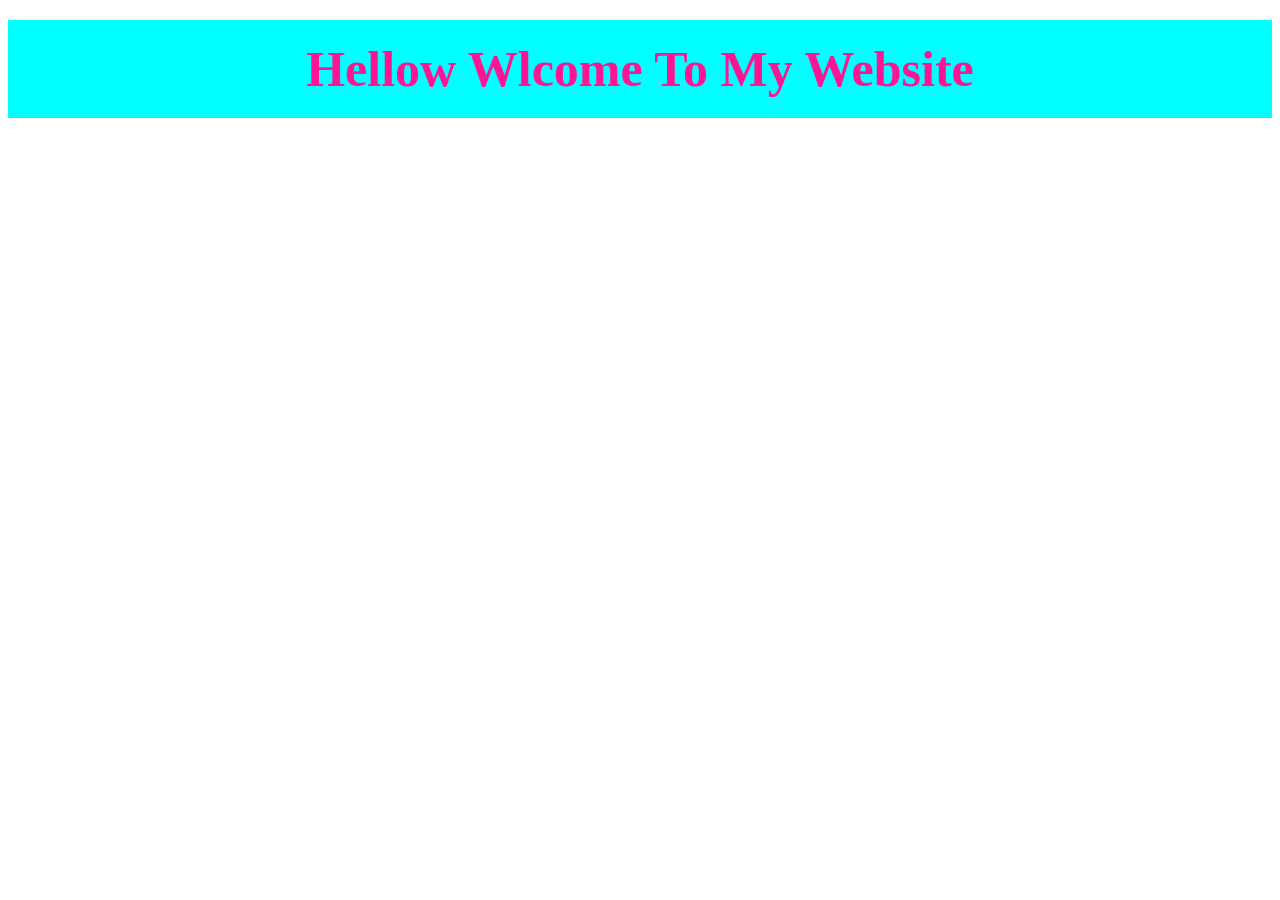
==== index.html @ 4315694c "here we create a new repository is github-learning-bootrap and some new file" ====
<!DOCTYPE html>
<html lang="en">
<head>
    <meta charset="UTF-8">
    <meta name="viewport" content="width=device-width, initial-scale=1.0">
    <title>Document</title>
    <style></style>
    <link href="css/style.css" rel="stylesheet" type="text/css" />
    
</head>
<body>
    <h1>Hellow Wlcome To My Website</h1>
    
</body>
</html>
---- css/style.css ----
h1{
    background-color: aqua;
    color: deeppink;
    text-align: center;
    justify-content: center;
    font-size: 50px;
    padding: 20px;
    margin-top: 20px;
}
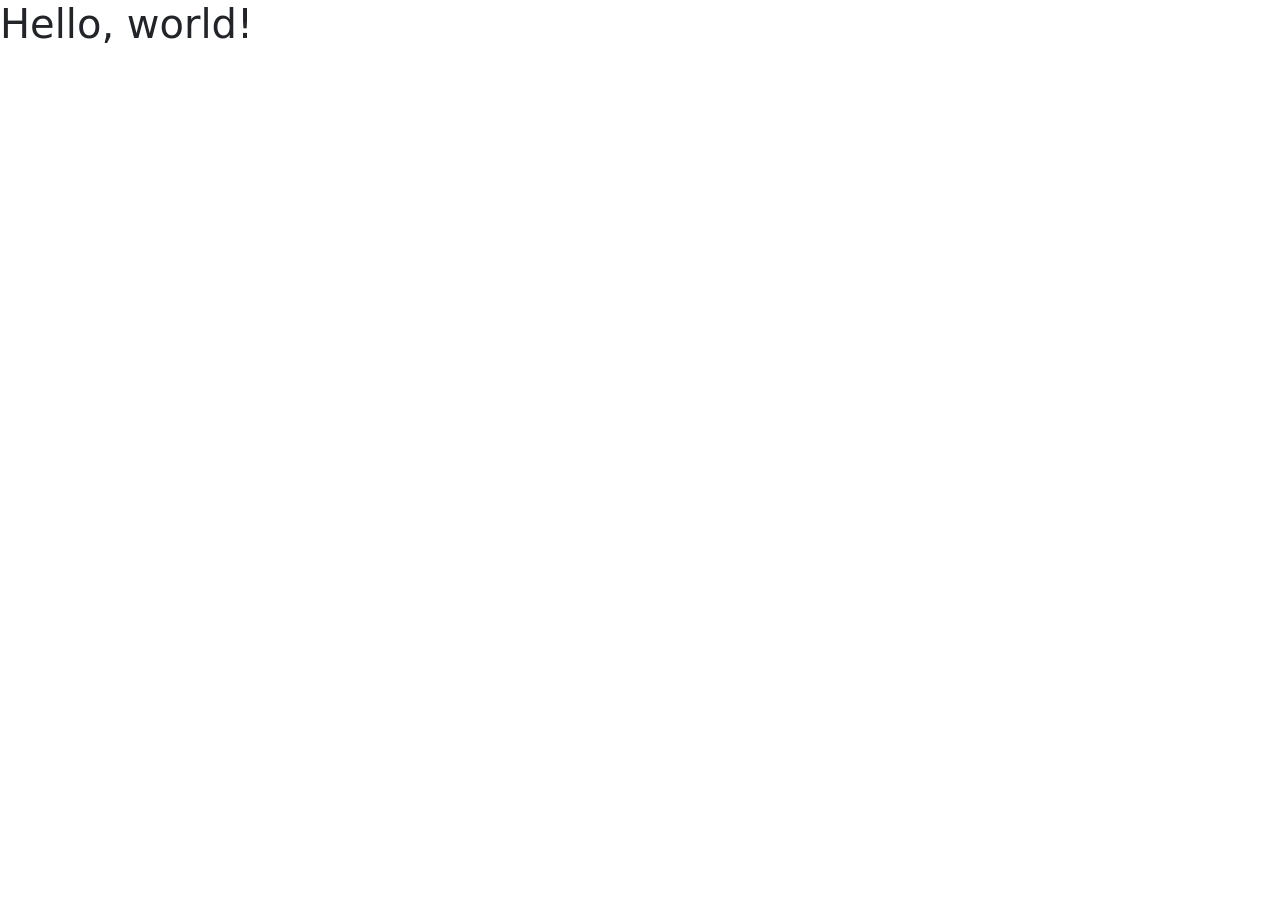
==== commit df493b9c: "here we learn about the bootstrap and grid system and how to use in div" ====
--- a/index.html
+++ b/index.html
@@ -1,15 +1,23 @@
-<!DOCTYPE html>
+<!doctype html>
 <html lang="en">
-<head>
-    <meta charset="UTF-8">
-    <meta name="viewport" content="width=device-width, initial-scale=1.0">
-    <title>Document</title>
-    <style></style>
-    <link href="css/style.css" rel="stylesheet" type="text/css" />
-    
-</head>
-<body>
-    <h1>Hellow Wlcome To My Website</h1>
-    
-</body>
-</html>+  <head>
+    <meta charset="utf-8" />
+    <meta name="viewport" content="width=device-width, initial-scale=1" />
+    <title>Bootstrap demo</title>
+    <link
+      href="https://cdn.jsdelivr.net/npm/bootstrap@5.3.8/dist/css/bootstrap.min.css"
+      rel="stylesheet"
+      integrity="sha384-sRIl4kxILFvY47J16cr9ZwB07vP4J8+LH7qKQnuqkuIAvNWLzeN8tE5YBujZqJLB"
+      crossorigin="anonymous"
+    />
+  </head>
+  <body>
+    <h1>Hello, world!</h1>
+    <script
+      src="https://cdn.jsdelivr.net/npm/bootstrap@5.3.8/dist/js/bootstrap.bundle.min.js"
+      integrity="sha384-FKyoEForCGlyvwx9Hj09JcYn3nv7wiPVlz7YYwJrWVcXK/BmnVDxM+D2scQbITxI"
+      crossorigin="anonymous"
+    ></script>
+  </body>
+</html>
+  
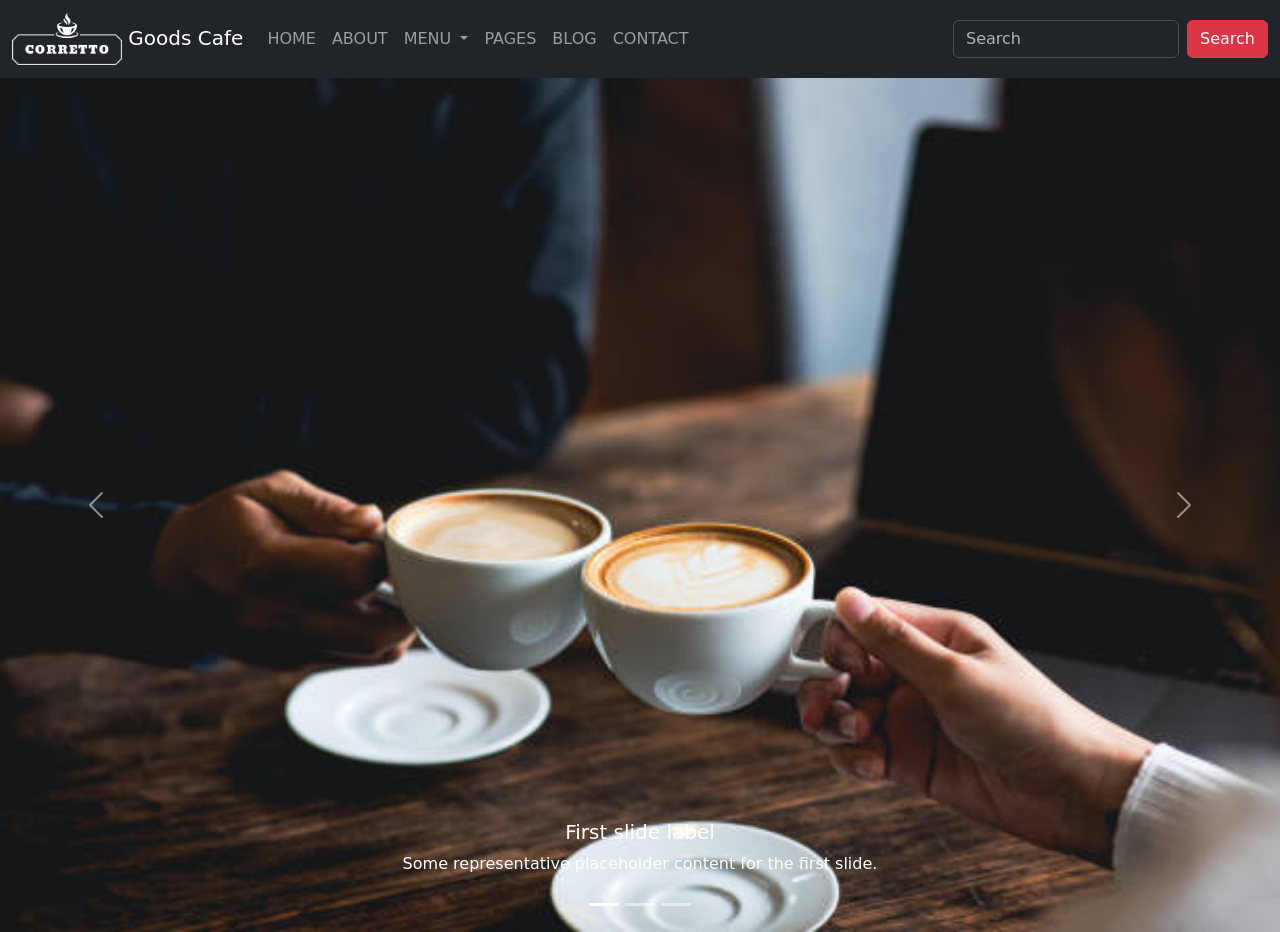
==== commit 5497b873: "here we learn about navbar and slider for today" ====
--- a/index.html
+++ b/index.html
@@ -4,6 +4,7 @@
     <meta charset="utf-8" />
     <meta name="viewport" content="width=device-width, initial-scale=1" />
     <title>Bootstrap demo</title>
+
     <link
       href="https://cdn.jsdelivr.net/npm/bootstrap@5.3.8/dist/css/bootstrap.min.css"
       rel="stylesheet"
@@ -12,7 +13,167 @@
     />
   </head>
   <body>
-    <h1>Hello, world!</h1>
+    <!-- header Start -->
+    <header>
+      <!-- bg-purple  use and give other backgroud color and use  external css-->
+      <nav class="navbar navbar-expand-lg bg-dark" data-bs-theme="dark">
+        <div class="container-fluid">
+          <a class="navbar-brand" href="index.html">
+            <img
+              src="images/logo-light.png"
+              class="img-fluid"
+              alt="Logo"
+              width="110"
+              height="60"
+              class="d-inline-block align-text-top text-white"
+            />
+            Goods Cafe</a
+          >
+          <button
+            class="navbar-toggler"
+            type="button"
+            data-bs-toggle="collapse"
+            data-bs-target="#navbarSupportedContent"
+            aria-controls="navbarSupportedContent"
+            aria-expanded="false"
+            aria-label="Toggle navigation"
+          >
+            <span class="navbar-toggler-icon"></span>
+          </button>
+          <div class="collapse navbar-collapse" id="navbarSupportedContent">
+            <ul class="navbar-nav me-auto mb-2 mb-lg-0">
+              <li class="nav-item">
+                <a class="nav-link" aria-current="page" href="index.html"
+                  >HOME</a
+                >
+              </li>
+              <li class="nav-item">
+                <a class="nav-link" href="about.html">ABOUT</a>
+              </li>
+              <li class="nav-item dropdown">
+                <a
+                  class="nav-link dropdown-toggle"
+                  href="#"
+                  role="button"
+                  data-bs-toggle="dropdown"
+                  aria-expanded="false"
+                >
+                  MENU
+                </a>
+                <ul class="dropdown-menu">
+                  <li>
+                    <a class="dropdown-item" href="gallery.html">Photo</a>
+                  </li>
+                  <li>
+                    <a class="dropdown-item" href="gallery.html">Video</a>
+                  </li>
+                  <li><hr class="dropdown-divider" /></li>
+                </ul>
+              </li>
+              <li class="nav-item">
+                <a class="nav-link" href="services.html">PAGES</a>
+              </li>
+              <li class="nav-item">
+                <a class="nav-link" href="product.html">BLOG</a>
+              </li>
+              <li class="nav-item">
+                <a class="nav-link" href="contact.html">CONTACT</a>
+              </li>
+            </ul>
+            <form class="d-flex" role="search">
+              <input
+                class="form-control me-2"
+                type="search"
+                placeholder="Search"
+                aria-label="Search"
+              />
+              <button class="btn btn-danger" type="submit">Search</button>
+            </form>
+          </div>
+        </div>
+      </nav>
+    </header>
+    <!-- header End -->
+    <!-- Main Start -->
+
+    <main>
+      <!-- Slider Section Start -->
+      <section>
+        <div id="carouselExampleCaptions" class="carousel slide">
+          <div class="carousel-indicators">
+            <button
+              type="button"
+              data-bs-target="#carouselExampleCaptions"
+              data-bs-slide-to="0"
+              class="active"
+              aria-current="true"
+              aria-label="Slide 1"
+            ></button>
+            <button
+              type="button"
+              data-bs-target="#carouselExampleCaptions"
+              data-bs-slide-to="1"
+              aria-label="Slide 2"
+            ></button>
+            <button
+              type="button"
+              data-bs-target="#carouselExampleCaptions"
+              data-bs-slide-to="2"
+              aria-label="Slide 3"
+            ></button>
+          </div>
+          <div class="carousel-inner">
+            <div class="carousel-item active">
+              <img src="images/slider 3.jpg" class="d-block w-100" alt="..." />
+              <div class="carousel-caption d-none d-md-block">
+                <h5>First slide label</h5>
+                <p>
+                  Some representative placeholder content for the first slide.
+                </p>
+              </div>
+            </div>
+            <div class="carousel-item">
+              <img src="images/slider1.jpg" class="d-block w-100" alt="..." />
+              <div class="carousel-caption d-none d-md-block">
+                <h5>Second slide label</h5>
+                <p>
+                  Some representative placeholder content for the second slide.
+                </p>
+              </div>
+            </div>
+            <div class="carousel-item">
+              <img src="images/slider 2.jpg" class="d-block w-100" alt="..." />
+              <div class="carousel-caption d-none d-md-block">
+                <h5>Third slide label</h5>
+                <p>
+                  Some representative placeholder content for the third slide.
+                </p>
+              </div>
+            </div>
+          </div>
+          <button
+            class="carousel-control-prev"
+            type="button"
+            data-bs-target="#carouselExampleCaptions"
+            data-bs-slide="prev"
+          >
+            <span class="carousel-control-prev-icon" aria-hidden="true"></span>
+            <span class="visually-hidden">Previous</span>
+          </button>
+          <button
+            class="carousel-control-next"
+            type="button"
+            data-bs-target="#carouselExampleCaptions"
+            data-bs-slide="next"
+          >
+            <span class="carousel-control-next-icon" aria-hidden="true"></span>
+            <span class="visually-hidden">Next</span>
+          </button>
+        </div>
+      </section>
+    </main>
+    <!-- Main End -->
+
     <script
       src="https://cdn.jsdelivr.net/npm/bootstrap@5.3.8/dist/js/bootstrap.bundle.min.js"
       integrity="sha384-FKyoEForCGlyvwx9Hj09JcYn3nv7wiPVlz7YYwJrWVcXK/BmnVDxM+D2scQbITxI"
@@ -20,4 +181,3 @@
     ></script>
   </body>
 </html>
-  
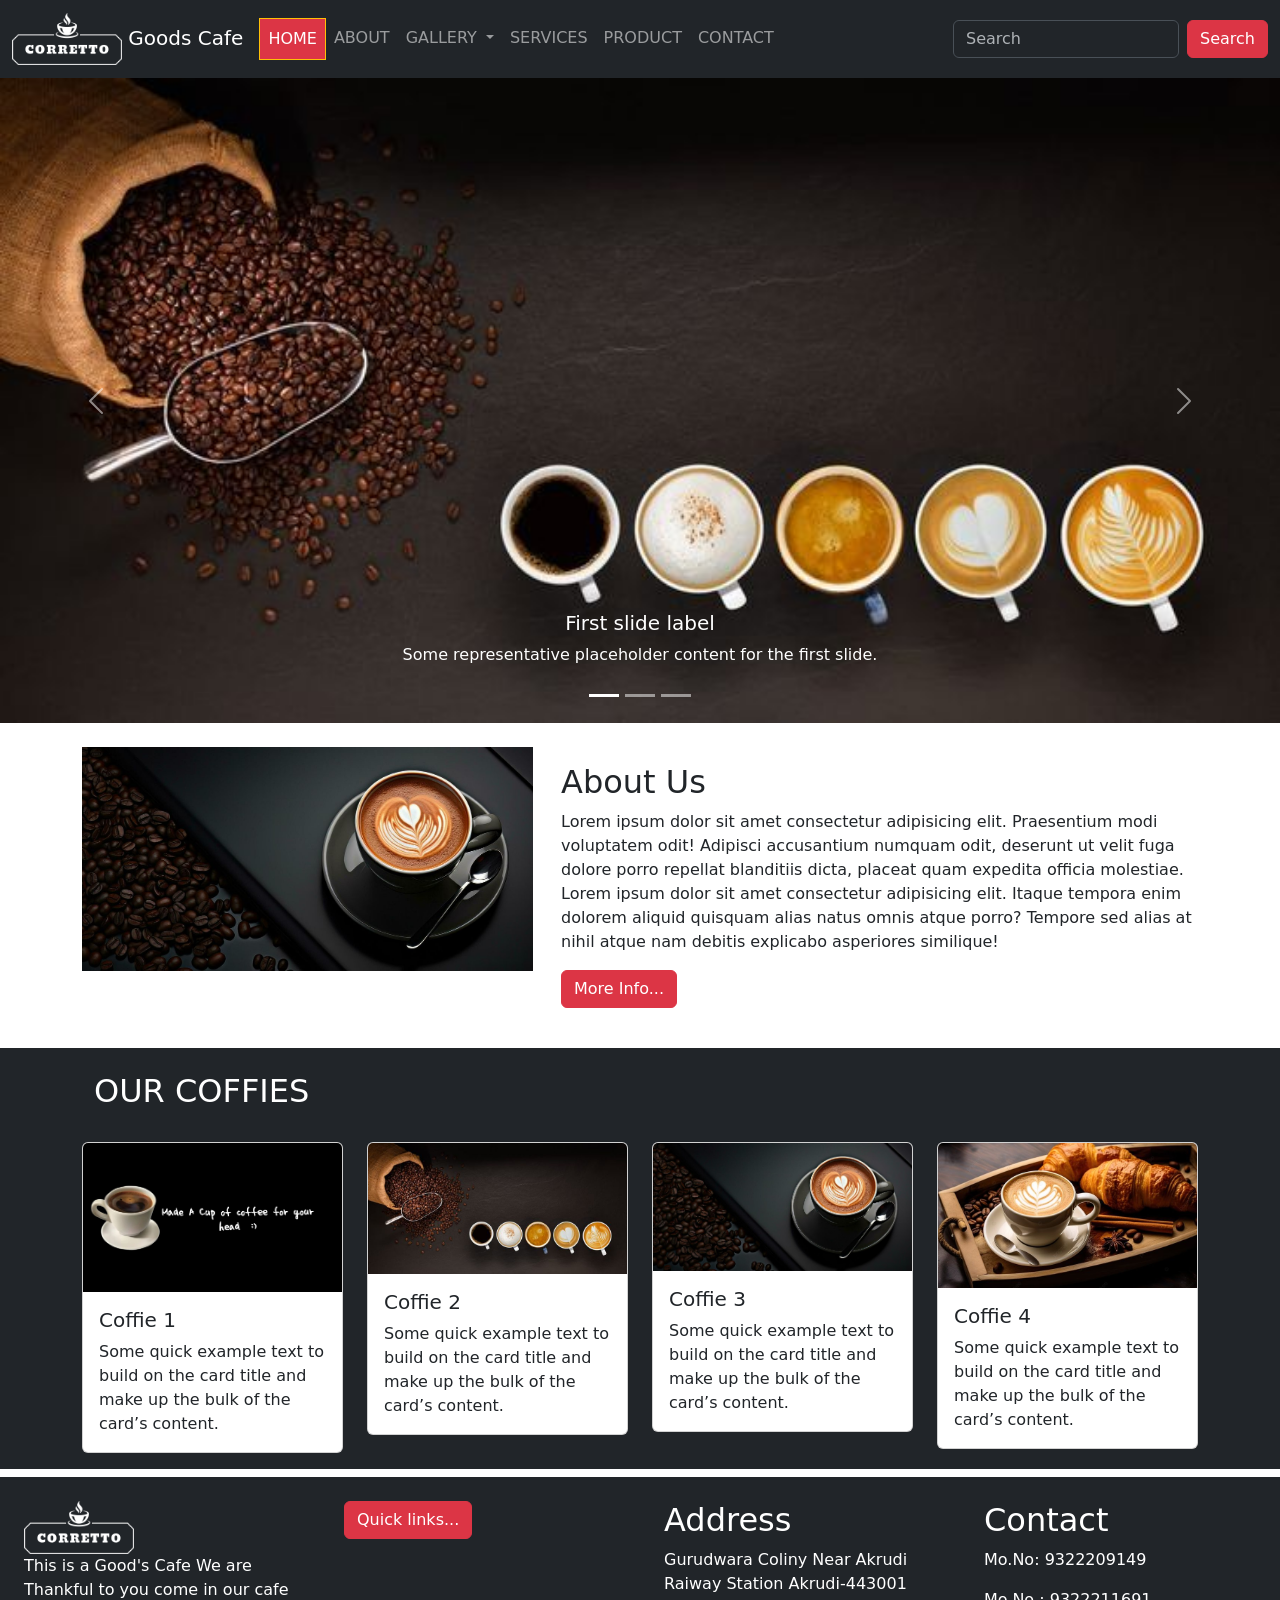
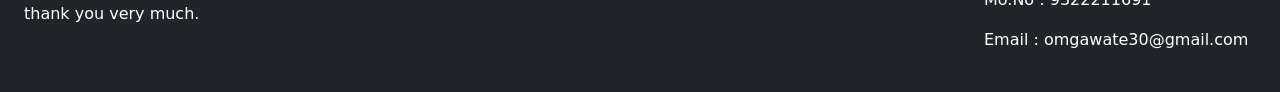
==== commit a948fa4a: "here we learn about the faq's, table and so many new things here" ====
--- a/index.html
+++ b/index.html
@@ -4,6 +4,7 @@
     <meta charset="utf-8" />
     <meta name="viewport" content="width=device-width, initial-scale=1" />
     <title>Bootstrap demo</title>
+    <link href="css/style.css" rel="stylesheet" type="text/css" />
 
     <link
       href="https://cdn.jsdelivr.net/npm/bootstrap@5.3.8/dist/css/bootstrap.min.css"
@@ -43,7 +44,10 @@
           <div class="collapse navbar-collapse" id="navbarSupportedContent">
             <ul class="navbar-nav me-auto mb-2 mb-lg-0">
               <li class="nav-item">
-                <a class="nav-link" aria-current="page" href="index.html"
+                <a
+                  class="nav-link active bg-danger border border-warning"
+                  aria-current="page"
+                  href="index.html"
                   >HOME</a
                 >
               </li>
@@ -58,7 +62,7 @@
                   data-bs-toggle="dropdown"
                   aria-expanded="false"
                 >
-                  MENU
+                  GALLERY
                 </a>
                 <ul class="dropdown-menu">
                   <li>
@@ -71,10 +75,10 @@
                 </ul>
               </li>
               <li class="nav-item">
-                <a class="nav-link" href="services.html">PAGES</a>
-              </li>
-              <li class="nav-item">
-                <a class="nav-link" href="product.html">BLOG</a>
+                <a class="nav-link" href="services.html">SERVICES</a>
+              </li>
+              <li class="nav-item">
+                <a class="nav-link" href="product.html">PRODUCT</a>
               </li>
               <li class="nav-item">
                 <a class="nav-link" href="contact.html">CONTACT</a>
@@ -124,7 +128,11 @@
           </div>
           <div class="carousel-inner">
             <div class="carousel-item active">
-              <img src="images/slider 3.jpg" class="d-block w-100" alt="..." />
+              <img
+                src="images/coffie 2.jpg"
+                class="d-block w-100 img-fluid"
+                alt="..."
+              />
               <div class="carousel-caption d-none d-md-block">
                 <h5>First slide label</h5>
                 <p>
@@ -133,7 +141,11 @@
               </div>
             </div>
             <div class="carousel-item">
-              <img src="images/slider1.jpg" class="d-block w-100" alt="..." />
+              <img
+                src="images/coffie 3.jpg"
+                class="d-block w-100 img-fluid"
+                alt="..."
+              />
               <div class="carousel-caption d-none d-md-block">
                 <h5>Second slide label</h5>
                 <p>
@@ -142,7 +154,11 @@
               </div>
             </div>
             <div class="carousel-item">
-              <img src="images/slider 2.jpg" class="d-block w-100" alt="..." />
+              <img
+                src="images/coffie 7.jpg"
+                class="d-block w-100 img-fluid"
+                alt="..."
+              />
               <div class="carousel-caption d-none d-md-block">
                 <h5>Third slide label</h5>
                 <p>
@@ -171,8 +187,138 @@
           </button>
         </div>
       </section>
+      <!-- slider section End -->
+      <!-- About us section Start -->
+
+      <section class="mt-4">
+        <div class="container">
+          <div class="row">
+            <div class="col-md">
+              <img src="images/coffie 3.jpg" class="img-fluid" />
+            </div>
+            <div class="col-md-7 p-3">
+              <h2>About Us</h2>
+              <p>
+                Lorem ipsum dolor sit amet consectetur adipisicing elit.
+                Praesentium modi voluptatem odit! Adipisci accusantium numquam
+                odit, deserunt ut velit fuga dolore porro repellat blanditiis
+                dicta, placeat quam expedita officia molestiae. Lorem ipsum
+                dolor sit amet consectetur adipisicing elit. Itaque tempora enim
+                dolorem aliquid quisquam alias natus omnis atque porro? Tempore
+                sed alias at nihil atque nam debitis explicabo asperiores
+                similique!
+              </p>
+
+              <a href="about.html">
+                <button class="btn btn-danger">More Info...</button>
+              </a>
+            </div>
+          </div>
+        </div>
+      </section>
+      <!-- About us section End -->
+
+      <!-- product section start -->
+
+      <section class="mt-4 bg-dark">
+        <div class="container pb-3">
+          <div class="row">
+            <h2 class="text-white p-4">OUR COFFIES</h2>
+            <div class="col-md-3">
+              <div class="card">
+                <img src="images/coffie 1.jpg" class="card-img-top" alt="..." />
+                <div class="card-body">
+                  <h5 class="card-title">Coffie 1</h5>
+                  <p class="card-text">
+                    Some quick example text to build on the card title and make
+                    up the bulk of the card’s content.
+                  </p>
+                </div>
+              </div>
+            </div>
+            <div class="col-md-3">
+              <div class="card">
+                <img src="images/coffie 2.jpg" class="card-img-top" alt="..." />
+                <div class="card-body">
+                  <h5 class="card-title">Coffie 2</h5>
+                  <p class="card-text">
+                    Some quick example text to build on the card title and make
+                    up the bulk of the card’s content.
+                  </p>
+                </div>
+              </div>
+            </div>
+            <div class="col-md-3">
+              <div class="card">
+                <img src="images/coffie 3.jpg" class="card-img-top" alt="..." />
+                <div class="card-body">
+                  <h5 class="card-title">Coffie 3</h5>
+                  <p class="card-text">
+                    Some quick example text to build on the card title and make
+                    up the bulk of the card’s content.
+                  </p>
+                </div>
+              </div>
+            </div>
+            <div class="col-md-3">
+              <div class="card">
+                <img src="images/coffie 4.jpg" class="card-img-top" alt="..." />
+                <div class="card-body">
+                  <h5 class="card-title">Coffie 4</h5>
+                  <p class="card-text">
+                    Some quick example text to build on the card title and make
+                    up the bulk of the card’s content.
+                  </p>
+                </div>
+              </div>
+            </div>
+          </div>
+        </div>
+      </section>
+      <!-- product section end -->
     </main>
     <!-- Main End -->
+    <footer>
+      <section class="mt-2">
+        <div class="container-fluid bg-dark text-white">
+          <div class="row">
+            <div class="col-md-3 p-4">
+              <img 
+                src="images/logo-light.png"
+                class="img-fluid"
+                alt="Logo"
+                width="110"
+                height="60"
+                class="d-inline-block align-text-top text-white "
+              />
+              <p>
+                This is a Good's Cafe We are Thankful to you come in our cafe thank
+                you very much.
+              </p>
+            </div>
+            <div class="col-md-3 p-4">
+              <a href="about.html ">
+                <button class="btn btn-danger">Quick links...</button>
+              </a>
+            </div>
+            <div class="col-md-3 p-4">
+              <h2>Address</h2>
+              <p>Gurudwara Coliny Near Akrudi Raiway Station
+                Akrudi-443001
+              </p>
+            </div>
+            <div class="col-md-3 p-4">
+              <h2>Contact</h2>
+              <p>Mo.No: 9322209149
+              </p>
+                <p>Mo.No : 9322211691</p>
+                <p>Email : omgawate30@gmail.com</p>
+             
+            </div>
+          </div>
+        </div>
+      </section>
+    </footer>
 
     <script
       src="https://cdn.jsdelivr.net/npm/bootstrap@5.3.8/dist/js/bootstrap.bundle.min.js"
--- a/css/style.css
+++ b/css/style.css
@@ -0,0 +1,24 @@
+h1{
+    background-color: aqua;
+    color: deeppink;
+    text-align: center;
+    justify-content: center;
+    font-size: 50px;
+    padding: 20px;
+    margin-top: 20px;
+}
+h1:hover{
+    color: violet;
+
+}
+.bg-purple{
+    background-color: darkcyan;
+}
+.nav-item:hover{
+    background-color: coral;
+    border: 2px solid red;
+}
+.card:hover{
+    background-color: burlywood;
+    color: white;
+}
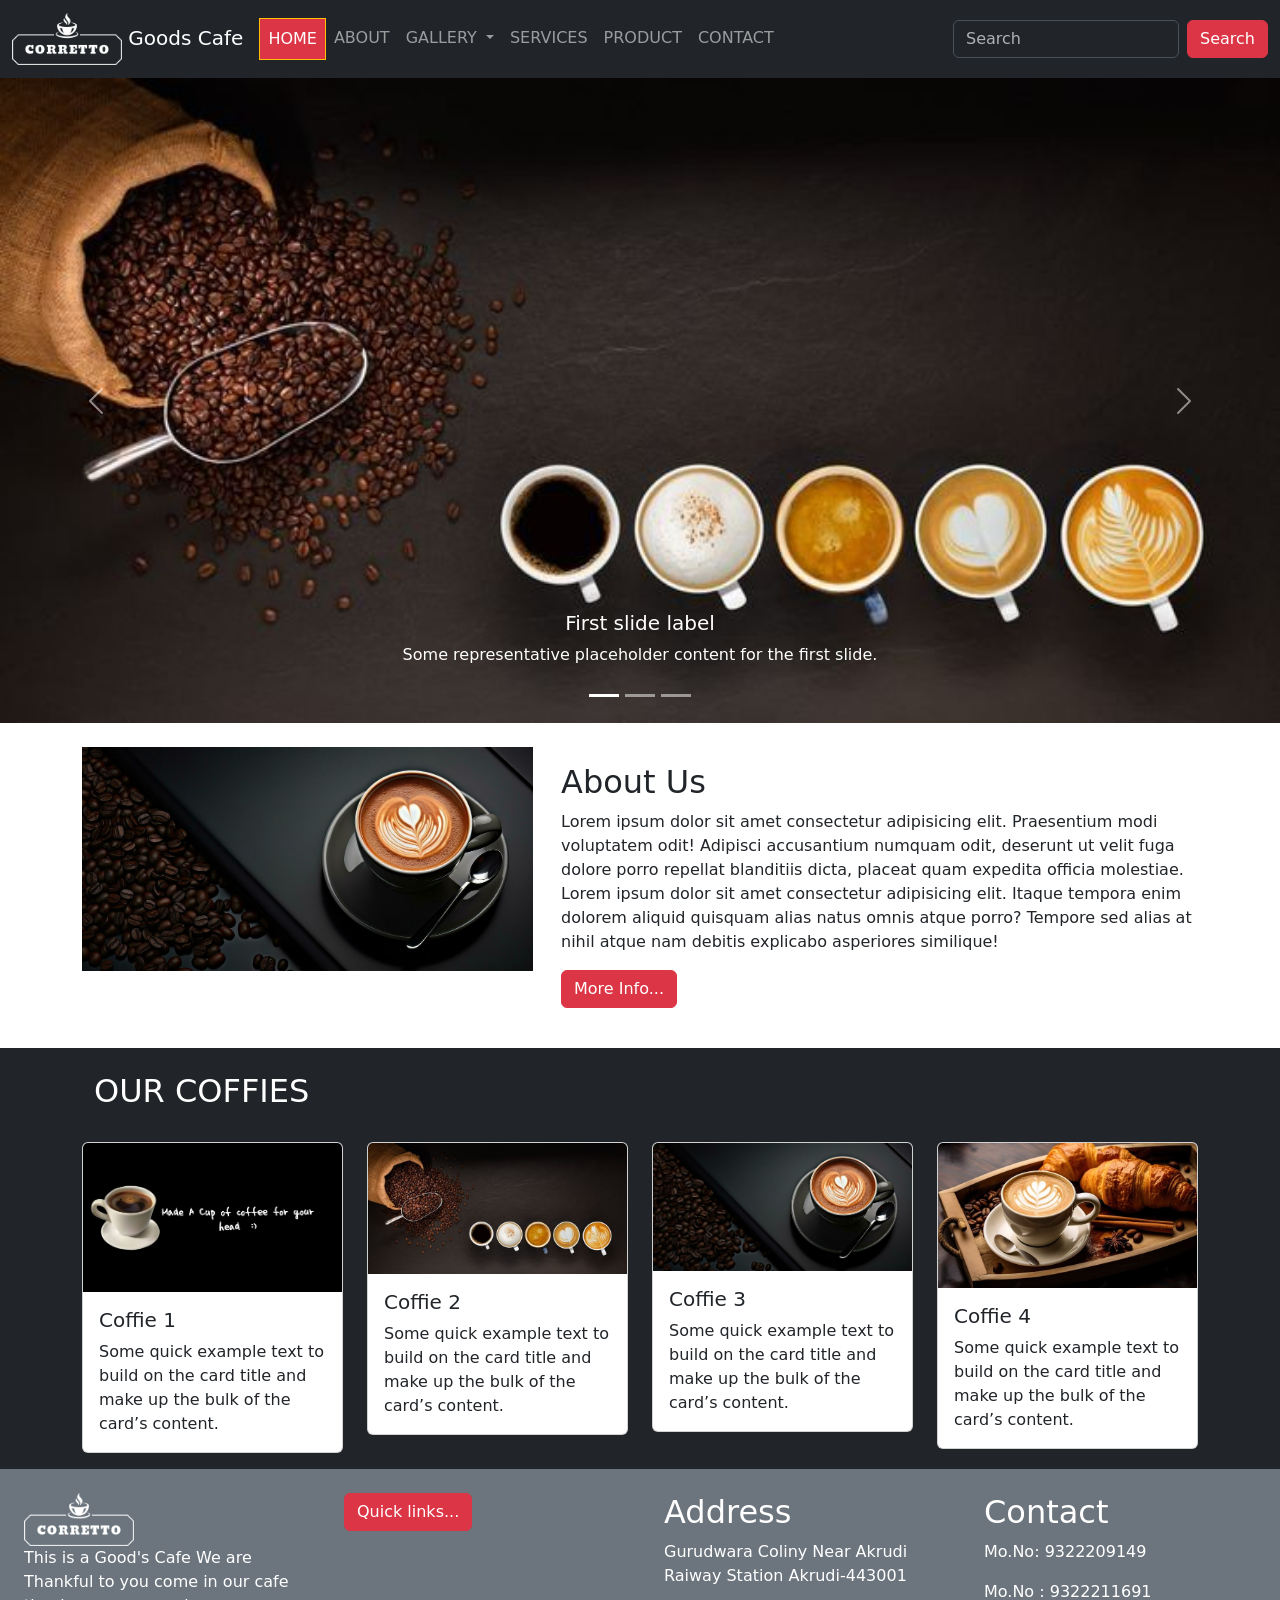
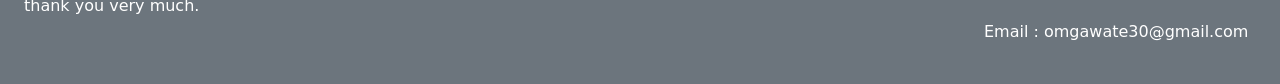
==== commit 56608b44: "here we learn about the footer properties and product section and contact section uses form and map " ====
--- a/index.html
+++ b/index.html
@@ -278,9 +278,10 @@
       <!-- product section end -->
     </main>
     <!-- Main End -->
+     <!-- footer start -->
     <footer>
-      <section class="mt-2">
-        <div class="container-fluid bg-dark text-white">
+      <section class="mt-0">
+        <div class="container-fluid bg-secondary text-white">
           <div class="row">
             <div class="col-md-3 p-4">
               <img 
@@ -319,6 +320,7 @@
         </div>
       </section>
     </footer>
+    <!-- footer End -->
 
     <script
       src="https://cdn.jsdelivr.net/npm/bootstrap@5.3.8/dist/js/bootstrap.bundle.min.js"
@@ -326,4 +328,4 @@
       crossorigin="anonymous"
     ></script>
   </body>
-</html>
+</html>
--- a/css/style.css
+++ b/css/style.css
@@ -1,4 +1,4 @@
-h1{
+/* h1{
     background-color: aqua;
     color: deeppink;
     text-align: center;
@@ -6,6 +6,19 @@
     font-size: 50px;
     padding: 20px;
     margin-top: 20px;
+} */
+
+.vision{
+    text-align: center;
+}
+.mission{
+    text-align: center;
+}
+.miss{
+    background-color: chocolate;
+}
+.viss{
+    background-color:cornflowerblue;
 }
 h1:hover{
     color: violet;
@@ -21,4 +34,17 @@
 .card:hover{
     background-color: burlywood;
     color: white;
+}
+.social{
+    font-size: 50px;
+    margin-left: 15px;
+}
+.bi-youtube{
+    color: red;   
+}
+.bi-facebook{
+    color: #1877F2;
+}
+.bi-instagram{
+    color:#e1306c ;
 }
